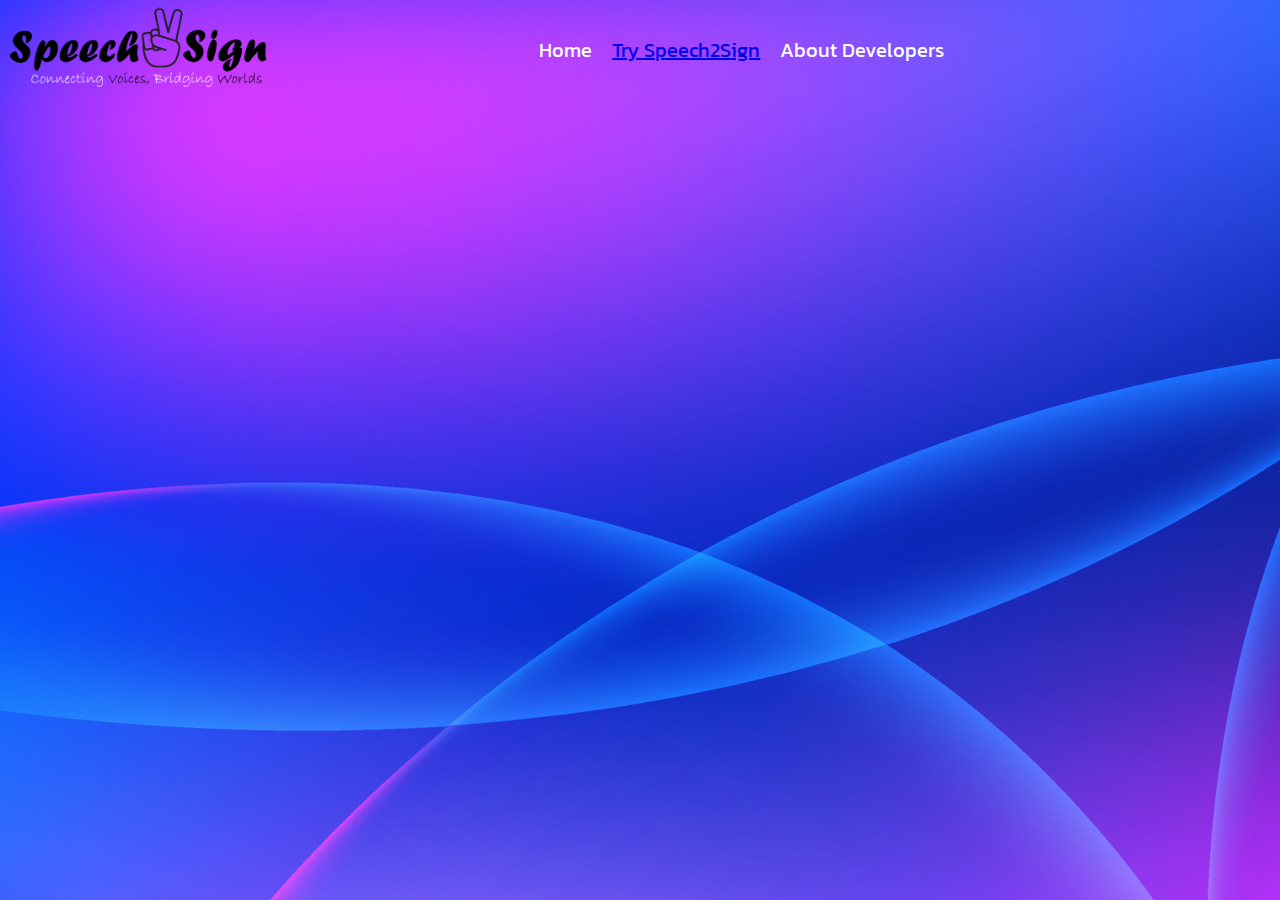
==== index.html @ 9346cf4c "Update index.html" ====
<!DOCTYPE html>
<html lang="en">

<head>
    <meta charset="UTF-8">
    <meta name="viewport" content="width=device-width, initial-scale=1.0">
    <link rel="stylesheet" href="./style.css">
    <title>Speech2Sign | Home</title>
</head>

<body>
    <header>
        <div class="branding">
            <img src="./Resources/Speech2Sign_logo2.png" height="100">
        </div>
        
        <ul>
            <li>Home</li>
            <a href="./Converter/index.html"><li>Try Speech2Sign</li></a>
            <li>About Developers</li>
        </ul>
    </header>
</body>
<script src="./script.js"></script>

</html>
---- style.css ----
/* Importing Kanit */
@import url('https://fonts.googleapis.com/css2?family=Kanit&display=swap');

* {
    margin: 0;
}

body {
    background-image: url('./Resources/bg2.jpg');
    color: white;
}

header {
    display: flex;
}

.branding {
    display: flex;
}


ul {
    font-family: 'Kanit', sans-serif;
    display: flex;
    position: relative;
    left: 200px;
    top: 35px;
    list-style: none;
    font-size: 20px;
}

li {
    padding-left: 20px;
}
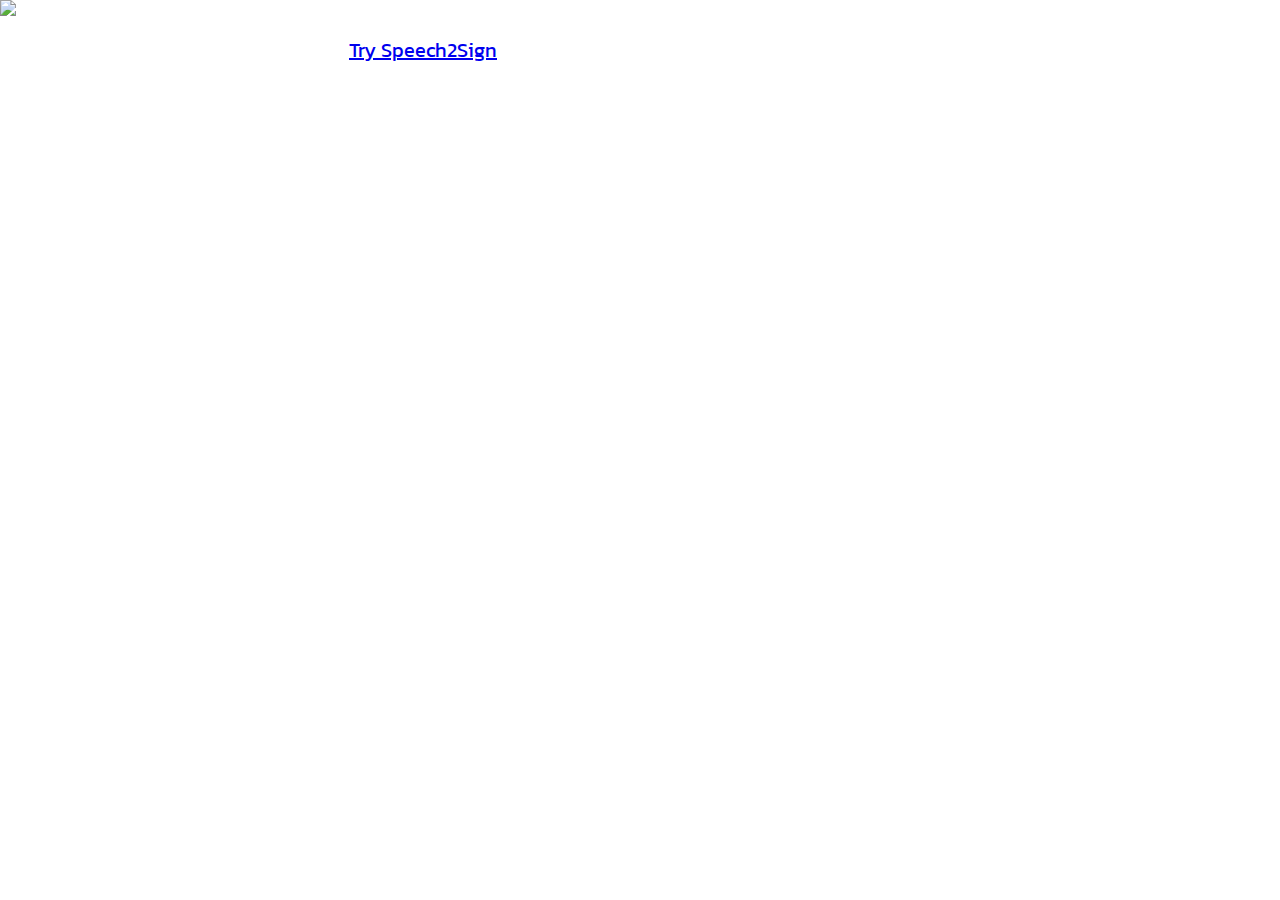
==== commit 90398af2: "Update index.html" ====
--- a/index.html
+++ b/index.html
@@ -11,7 +11,7 @@
 <body>
     <header>
         <div class="branding">
-            <img src="./Resources/Speech2Sign_logo2.png" height="100">
+            <img src="./Resources/Speech2Sign_logo2.png" height="100" draggable="false">
         </div>
         
         <ul>
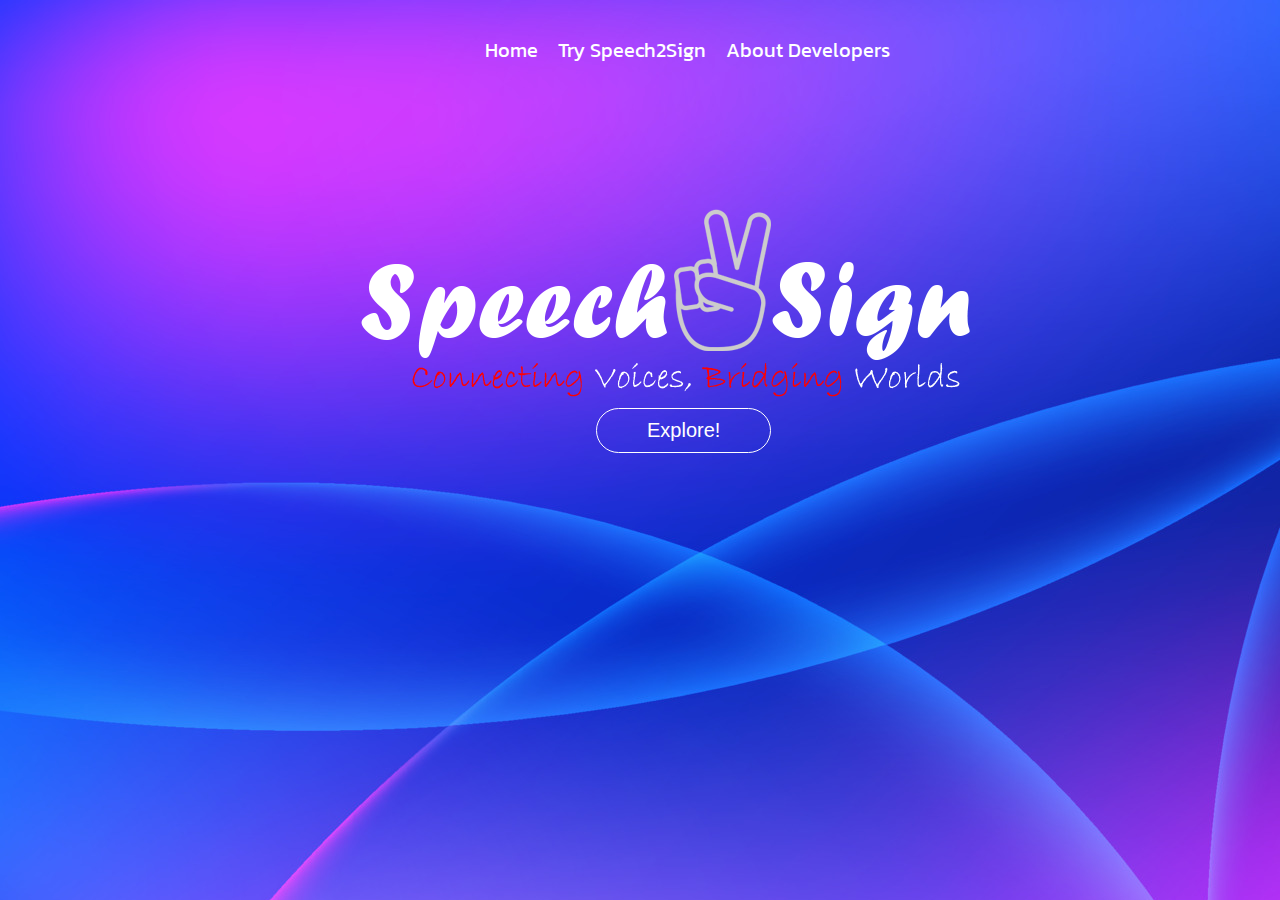
==== commit dec8c9b9: "Updated main website" ====
--- a/index.html
+++ b/index.html
@@ -9,18 +9,24 @@
 </head>
 
 <body>
-    <header>
-        <div class="branding">
-            <img src="./Resources/Speech2Sign_logo2.png" height="100" draggable="false">
-        </div>
-        
-        <ul>
-            <li>Home</li>
-            <a href="./Converter/index.html"><li>Try Speech2Sign</li></a>
-            <li>About Developers</li>
-        </ul>
-    </header>
+    <div id="main_div-1">
+        <video autoplay loop muted>
+            <source src="./Resources/bg1_vid.mp4" type="video/mp4">
+        </video>
+
+        <header>
+            <ul>
+                <li>Home</li>
+                <a href="./Converter/index.html">
+                    <li>Try Speech2Sign</li>
+                </a>
+                <li>About Developers</li>
+            </ul>
+        </header>
+        <img src="./Resources/Speech2Sign_logo3.png" class="branding" draggable="false">
+        <a href="#main_div-2"><button class="discover_btn">Explore!</button></a>
+    </div>
 </body>
 <script src="./script.js"></script>
 
-</html>
+</html>--- a/style.css
+++ b/style.css
@@ -1,29 +1,40 @@
 /* Importing Kanit */
 @import url('https://fonts.googleapis.com/css2?family=Kanit&display=swap');
+/* Importing roboto */
+@import url('https://fonts.googleapis.com/css2?family=Roboto&display=swap');
+
 
 * {
     margin: 0;
+    scroll-behavior: smooth;
+}
+
+html::-webkit-scrollbar {
+    background-color: rgb(54, 12, 137);
+    width: 5px;
+    border-radius: 10px;
+}
+
+html::-webkit-scrollbar-thumb {
+    background-color: #A94EFF;
+    border-radius: 10px;
 }
 
 body {
+    color: white;
+    overflow-x: hidden;
     background-image: url('./Resources/bg2.jpg');
-    color: white;
 }
 
 header {
     display: flex;
 }
 
-.branding {
-    display: flex;
-}
-
-
 ul {
     font-family: 'Kanit', sans-serif;
     display: flex;
     position: relative;
-    left: 200px;
+    left: 425px;
     top: 35px;
     list-style: none;
     font-size: 20px;
@@ -32,3 +43,52 @@
 li {
     padding-left: 20px;
 }
+
+li:hover {
+    cursor: pointer;
+}
+
+a {
+    text-decoration: none;
+    color: white;
+}
+
+video {
+    position: absolute;
+    height: auto;
+    width: 100%;
+    z-index: -1;
+}
+
+.branding {
+    position: relative;
+    top: 155px;
+    /* left: 325px; */
+    left: 335px;
+    align-content: center;
+}
+
+.discover_btn {
+    position: relative;
+    top: 170px;
+    right: 70px;
+    padding: 10px;
+    padding-left: 50px;
+    padding-right: 50px;
+    font-size: 20px;
+    border-radius: 40px;
+    background: transparent;
+    color: white;
+    border: 1px solid white;
+}
+
+.discover_btn:hover {
+    background-color: white;
+    color: black;
+    border: 1px solid black;
+    cursor: pointer;
+}
+
+#main_div-1 {
+    height: 100vh;
+}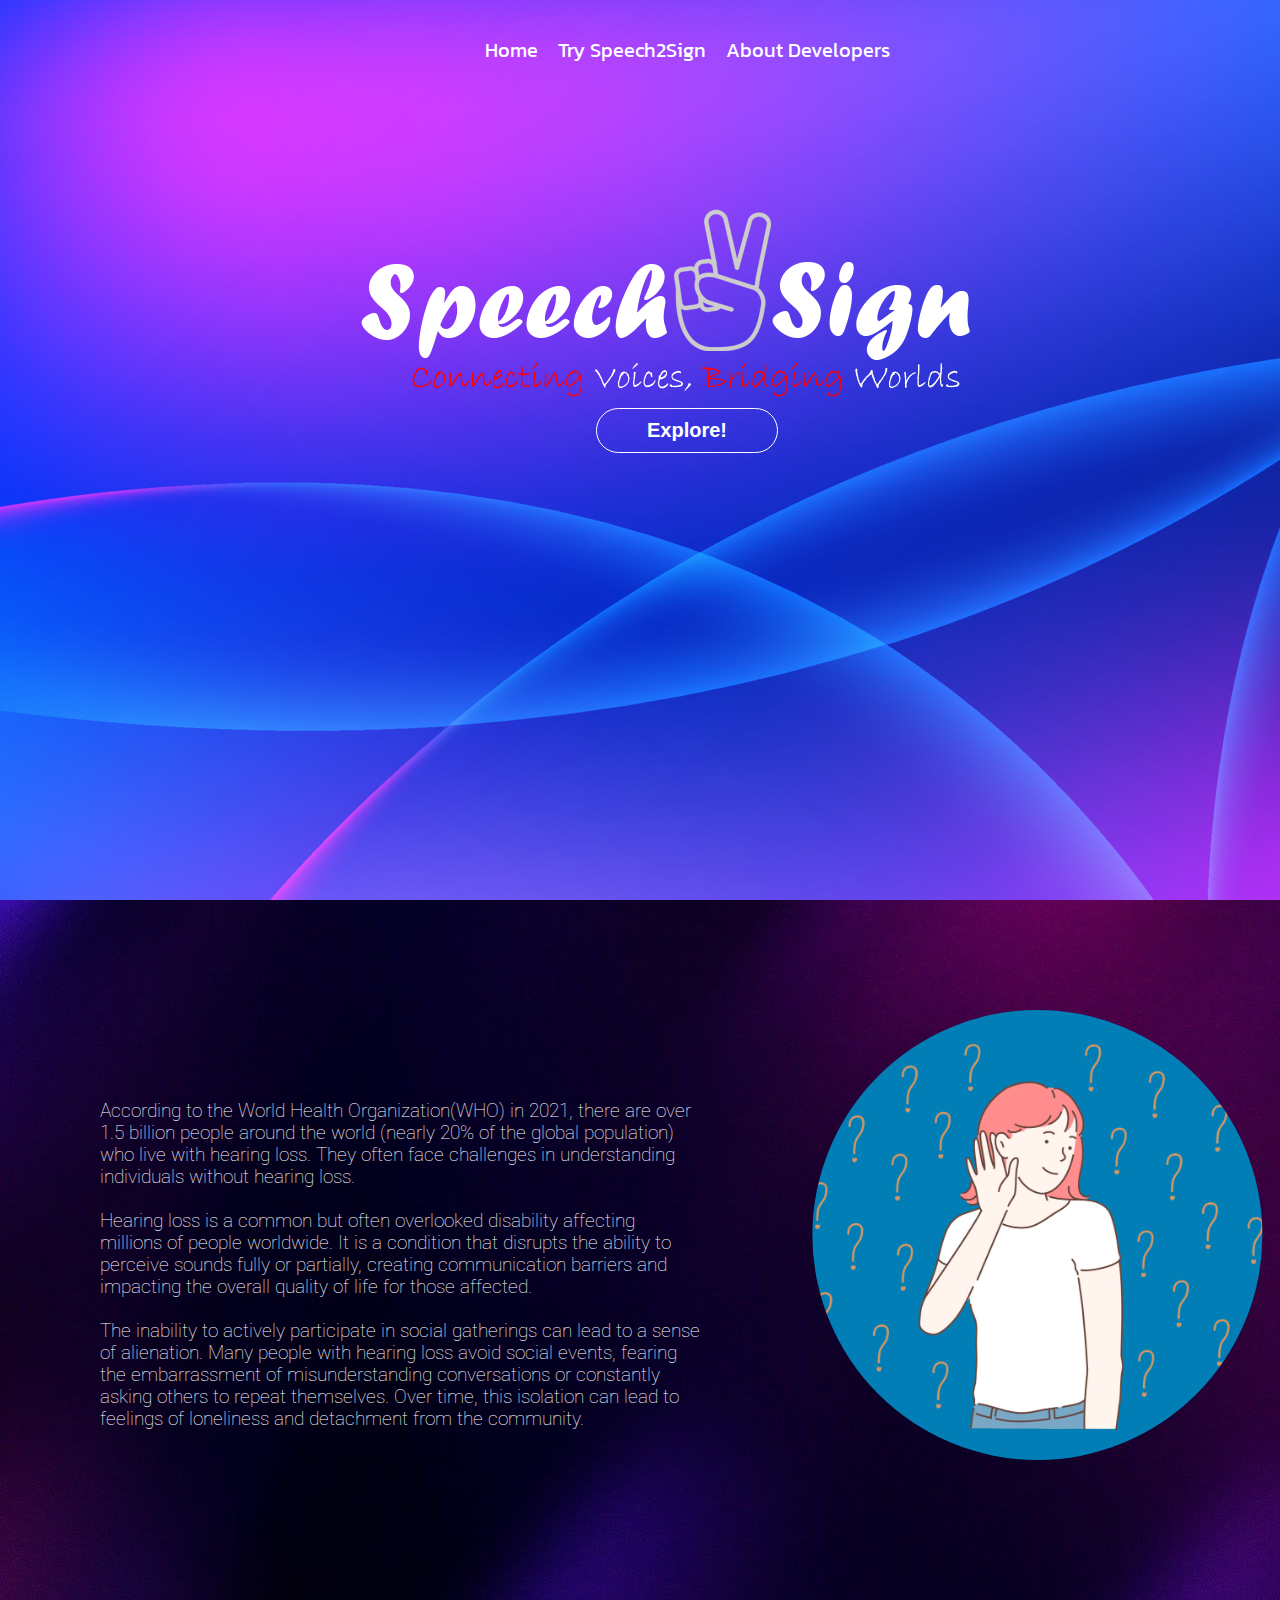
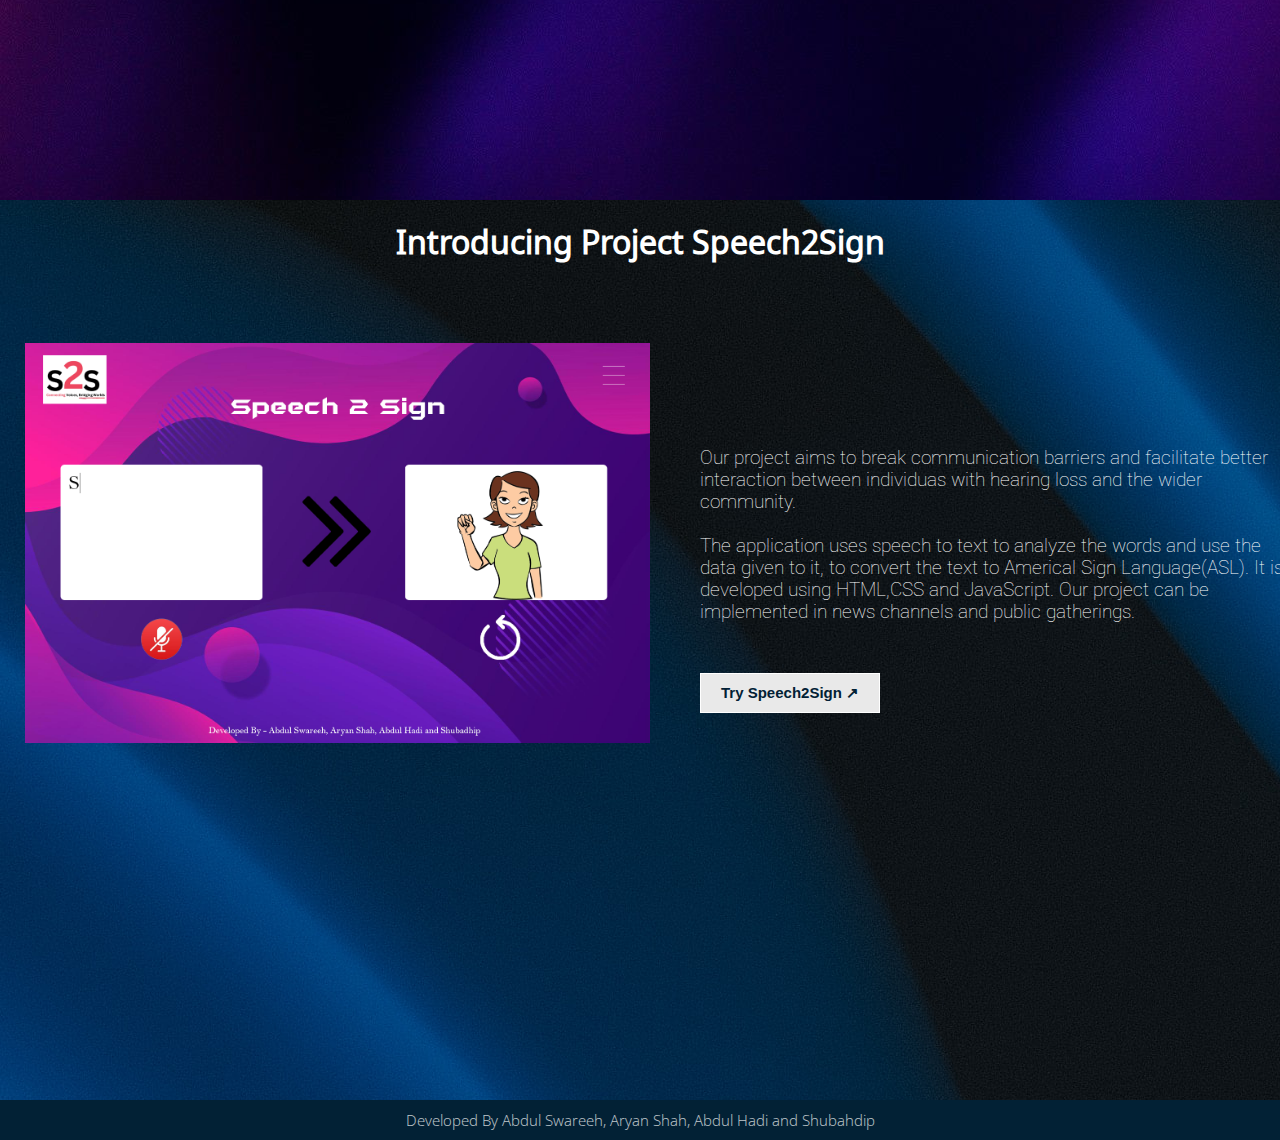
==== commit 51dd7b90: "Major Main Website Update" ====
--- a/index.html
+++ b/index.html
@@ -23,8 +23,38 @@
                 <li>About Developers</li>
             </ul>
         </header>
-        <img src="./Resources/Speech2Sign_logo3.png" class="branding" draggable="false">
+        <img src="./Resources/Speech2Sign_logo3.png" alt="" class="branding" draggable="false">
         <a href="#main_div-2"><button class="discover_btn">Explore!</button></a>
+    </div>
+    <div id="main_div-2">
+        <h3 class="main_div-text">According to
+            the
+            World Health Organization(WHO) in 2021, there are over 1.5 billion
+            people around the world (nearly 20% of the global population) who live with hearing loss. They often face
+            challenges in understanding individuals without hearing loss.<br><br>Hearing loss is a common but often
+            overlooked disability affecting millions of people
+            worldwide. It is a condition that disrupts the ability to perceive sounds fully or partially, creating
+            communication barriers and impacting the overall quality of life for those affected.<br><br>The inability to
+            actively participate
+            in social gatherings can lead to a sense of alienation. Many people with hearing loss avoid social events,
+            fearing the embarrassment of misunderstanding conversations or constantly asking others to repeat
+            themselves. Over time, this isolation can lead to feelings of loneliness and detachment from the community.
+        </h3>
+        <img class="img_deaf" src="./Resources/deaf.jpg">
+    </div>
+    <div id="main_div-3">
+        <h1>Introducing Project Speech2Sign</h1>
+        <img class="img_UI" src="./Resources/S2S_GUI.png">
+        <h3>Our project aims to break
+            communication
+            barriers and facilitate better interaction between individuas with hearing loss and the wider
+            community.<br><br>The application uses speech to text to analyze the words and use the data given to it, to
+            convert the text to Americal Sign Language(ASL). It is developed using HTML,CSS and JavaScript. Our project
+            can be implemented in news channels and public gatherings.</h3>
+        <a href="./Converter/index.html"><button>Try Speech2Sign ↗</button></a>
+    </div>
+    <div id="credits">
+        <h5>Developed By Abdul Swareeh, Aryan Shah, Abdul Hadi and Shubahdip</h5>
     </div>
 </body>
 <script src="./script.js"></script>
--- a/style.css
+++ b/style.css
@@ -1,8 +1,11 @@
 /* Importing Kanit */
 @import url('https://fonts.googleapis.com/css2?family=Kanit&display=swap');
-/* Importing roboto */
+/* Importing Roboto */
 @import url('https://fonts.googleapis.com/css2?family=Roboto&display=swap');
-
+/* Importing Noto Sans Cypro Minoan */
+@import url('https://fonts.googleapis.com/css2?family=Noto+Sans+Cypro+Minoan&display=swap');
+/* Importing Open Sans */
+@import url('https://fonts.googleapis.com/css2?family=Open+Sans&display=swap');
 
 * {
     margin: 0;
@@ -24,6 +27,7 @@
     color: white;
     overflow-x: hidden;
     background-image: url('./Resources/bg2.jpg');
+    scroll-behavior: smooth;
 }
 
 header {
@@ -45,6 +49,7 @@
 }
 
 li:hover {
+    color: #A94EFF;
     cursor: pointer;
 }
 
@@ -72,23 +77,114 @@
     position: relative;
     top: 170px;
     right: 70px;
-    padding: 10px;
-    padding-left: 50px;
-    padding-right: 50px;
+    padding: 10px 50px 10px 50px;
     font-size: 20px;
     border-radius: 40px;
     background: transparent;
     color: white;
     border: 1px solid white;
+    transition: 0.5s;
+    font-weight: bold;
 }
 
 .discover_btn:hover {
+    transition: 0.5s;
     background-color: white;
     color: black;
-    border: 1px solid black;
+    border: 1px solid #1A0848;
     cursor: pointer;
 }
 
 #main_div-1 {
     height: 100vh;
+}
+
+#main_div-2 {
+    height: 100vh;
+    background-image: url('./Resources/bg6.jpg');
+    clear: both;
+}
+
+.main_div-text {
+    position: relative;
+    top: 200px;
+    left: 100px;
+    width: 600px;
+    height: auto;
+    font-family: 'Roboto', sans-serif;
+    font-weight: lighter;
+}
+
+.img_deaf {
+    position: relative;
+    bottom: 220px;
+    left: 700px;
+    border-radius: 5px;
+    clip-path: circle();
+    height: 450px;
+}
+
+#main_div-3 {
+    background-image: url('./Resources/bg8.jpg');
+    height: 100vh;
+}
+
+#main_div-3 h1 {
+    font-family: 'Noto Sans Cypro Minoan', sans-serif;
+    display: flex;
+    position: relative;
+    top: 20px;
+    justify-content: center;
+}
+
+.img_UI {
+    height: 400px;
+    position: relative;
+    top: 100px;
+    left: 25px;
+}
+
+#main_div-3 h3 {
+    position: relative;
+    bottom: 200px;
+    left: 700px;
+    width: 600px;
+    height: auto;
+    font-family: 'Roboto', sans-serif;
+    font-weight: lighter;
+}
+
+#main_div-3 button {
+    position: relative;
+    bottom: 150px;
+    left: 700px;
+    padding: 10px 20px 10px 20px;
+    background: rgb(233, 233, 233);
+    font-weight: bold;
+    color: #022135;
+    font-size: 15px;
+    border: 1px solid white;
+    transition: 0.5s;
+}
+
+#main_div-3 button:hover {
+    transition: 0.5s;
+    cursor: pointer;
+    background-color: #022135;
+    color: white;
+}
+
+#credits {
+    display: flex;
+    justify-content: center;
+    background-color: #022135;
+    padding: 10px;
+}
+
+#credits h5 {
+    font-family: 'Open Sans', sans-serif;
+    font-weight: lighter;
+    font-size: 15px;
+    opacity: 75%;
+
 }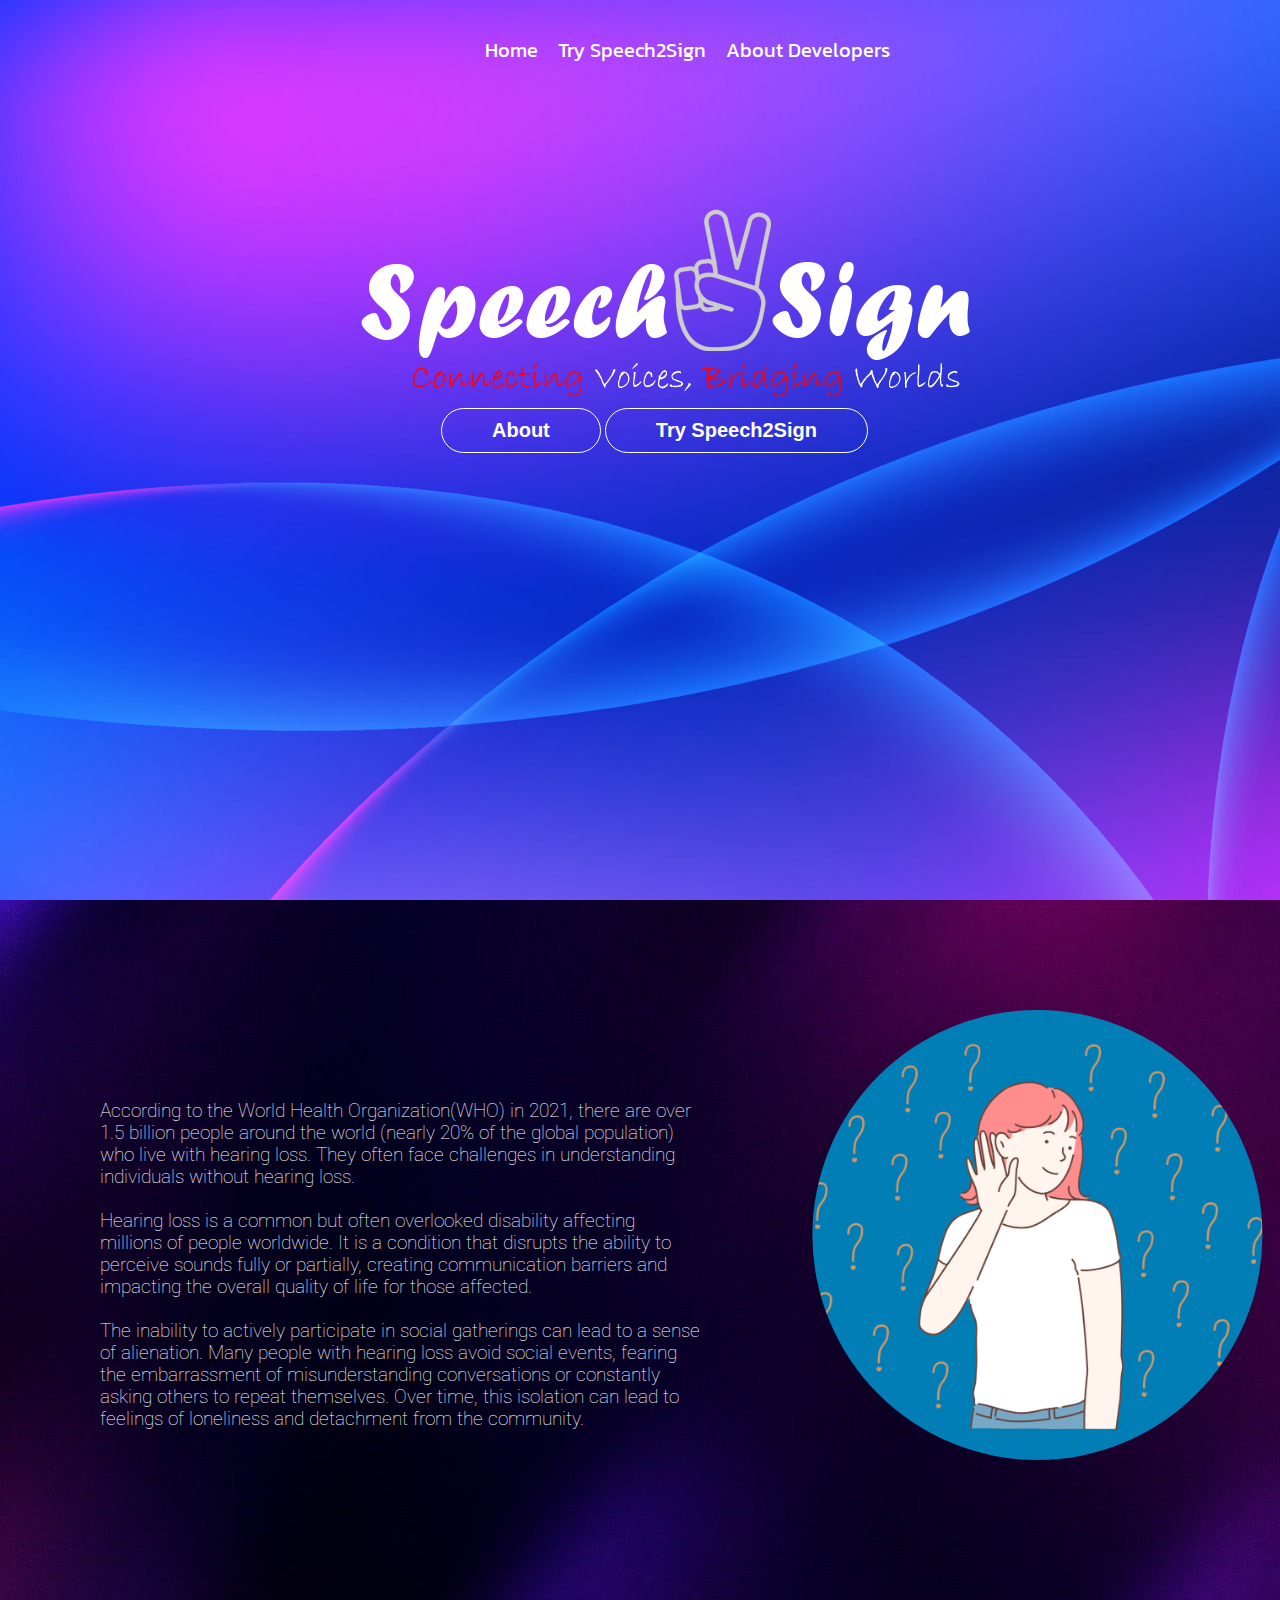
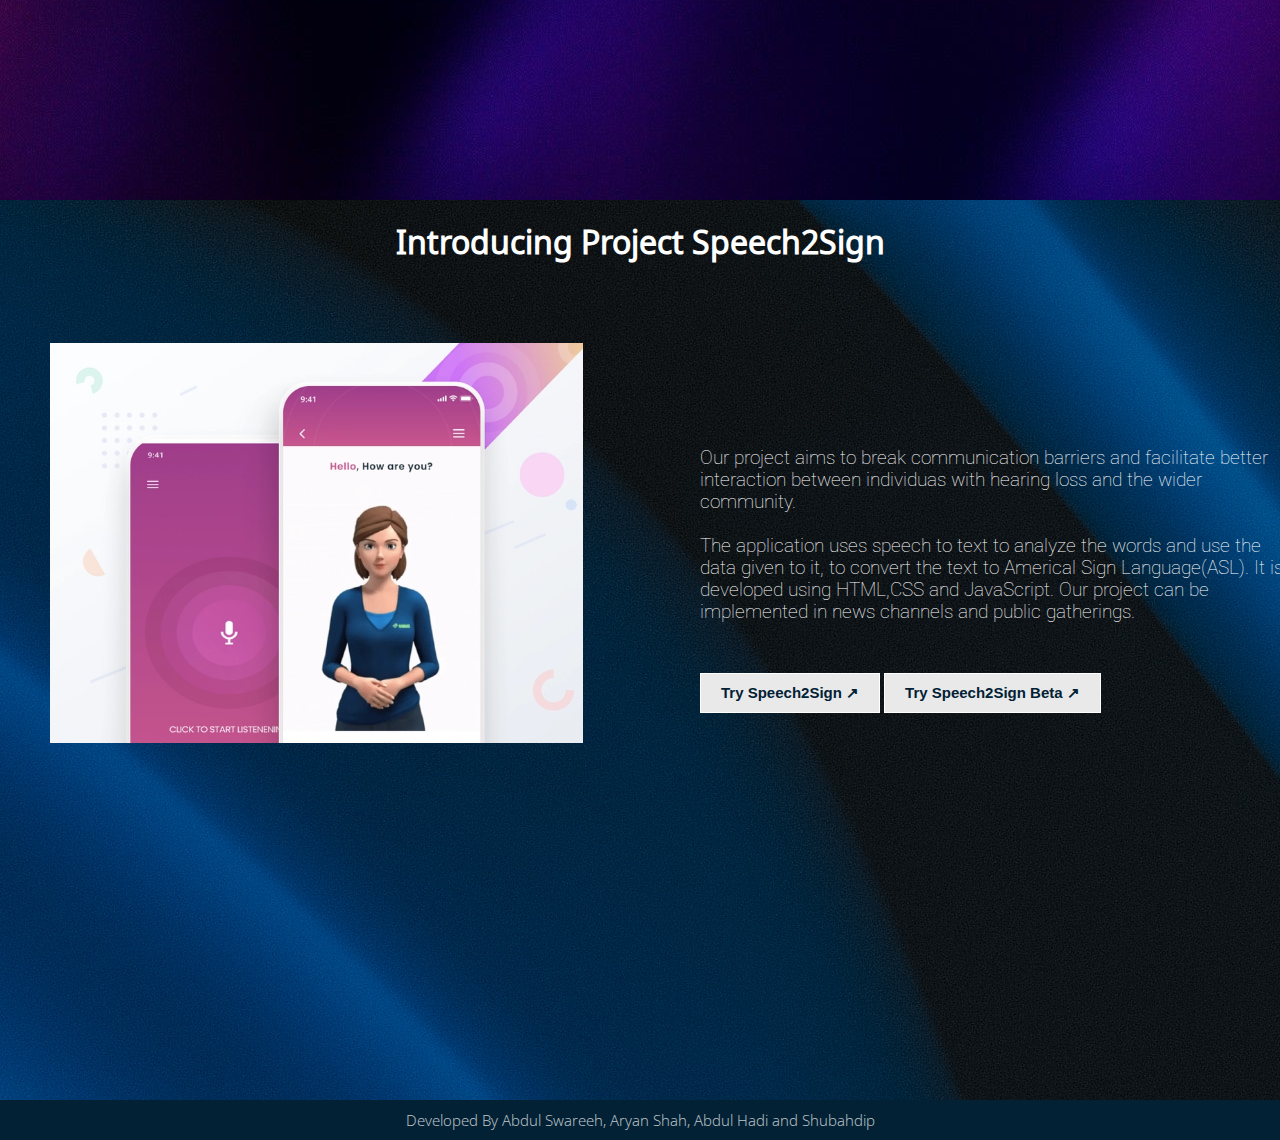
==== commit be7643cd: "Speech2Sign SparkX final upload" ====
--- a/index.html
+++ b/index.html
@@ -1,62 +1,80 @@
-<!DOCTYPE html>
-<html lang="en">
-
-<head>
-    <meta charset="UTF-8">
-    <meta name="viewport" content="width=device-width, initial-scale=1.0">
-    <link rel="stylesheet" href="./style.css">
-    <title>Speech2Sign | Home</title>
-</head>
-
-<body>
-    <div id="main_div-1">
-        <video autoplay loop muted>
-            <source src="./Resources/bg1_vid.mp4" type="video/mp4">
-        </video>
-
-        <header>
-            <ul>
-                <li>Home</li>
-                <a href="./Converter/index.html">
-                    <li>Try Speech2Sign</li>
-                </a>
-                <li>About Developers</li>
-            </ul>
-        </header>
-        <img src="./Resources/Speech2Sign_logo3.png" alt="" class="branding" draggable="false">
-        <a href="#main_div-2"><button class="discover_btn">Explore!</button></a>
-    </div>
-    <div id="main_div-2">
-        <h3 class="main_div-text">According to
-            the
-            World Health Organization(WHO) in 2021, there are over 1.5 billion
-            people around the world (nearly 20% of the global population) who live with hearing loss. They often face
-            challenges in understanding individuals without hearing loss.<br><br>Hearing loss is a common but often
-            overlooked disability affecting millions of people
-            worldwide. It is a condition that disrupts the ability to perceive sounds fully or partially, creating
-            communication barriers and impacting the overall quality of life for those affected.<br><br>The inability to
-            actively participate
-            in social gatherings can lead to a sense of alienation. Many people with hearing loss avoid social events,
-            fearing the embarrassment of misunderstanding conversations or constantly asking others to repeat
-            themselves. Over time, this isolation can lead to feelings of loneliness and detachment from the community.
-        </h3>
-        <img class="img_deaf" src="./Resources/deaf.jpg">
-    </div>
-    <div id="main_div-3">
-        <h1>Introducing Project Speech2Sign</h1>
-        <img class="img_UI" src="./Resources/S2S_GUI.png">
-        <h3>Our project aims to break
-            communication
-            barriers and facilitate better interaction between individuas with hearing loss and the wider
-            community.<br><br>The application uses speech to text to analyze the words and use the data given to it, to
-            convert the text to Americal Sign Language(ASL). It is developed using HTML,CSS and JavaScript. Our project
-            can be implemented in news channels and public gatherings.</h3>
-        <a href="./Converter/index.html"><button>Try Speech2Sign ↗</button></a>
-    </div>
-    <div id="credits">
-        <h5>Developed By Abdul Swareeh, Aryan Shah, Abdul Hadi and Shubahdip</h5>
-    </div>
-</body>
-<script src="./script.js"></script>
-
+<!DOCTYPE html>
+<html lang="en">
+
+<head>
+    <meta charset="UTF-8">
+    <meta name="viewport" content="width=device-width, initial-scale=1.0">
+    <link rel="stylesheet" href="./style.css">
+    <title>Speech2Sign | Home</title>
+</head>
+
+<body id="web_body">
+
+    <div id="main_div-1">
+        <video autoplay loop muted>
+            <source src="./Resources/bg1_vid.webm" type="video/webm">
+        </video>
+
+        <div class="nav_bar">
+            <div id="menu_brgr">
+                <span class="bar"></span>
+                <span class="bar"></span>
+                <span class="bar"></span>
+            </div>
+            <div id="nav_connections">
+                <div class="nav_links">
+                    <ul>
+                        <a href="./index.html">
+                            <li>Home</li>
+                        </a>
+                        <a href="./Converter/index.html">
+                            <li>Try Speech2Sign</li>
+                        </a>
+                        <a href="./Pages/about-dev.html">
+                            <li>About Developers</li>
+                        </a>
+                    </ul>
+                </div>
+            </div>
+        </div>
+        <div class="main_div-discover">
+            <img src="./Resources/Speech2Sign_logo3.png" alt="" class="branding" draggable="false">
+            <a href="#main_div-2"><button class="discover_btn">About</button></a>
+            <a href="./Converter/index.html"><button class="discover_btn">Try Speech2Sign</button></a>
+        </div>
+    </div>
+    <div id="main_div-2">
+        <h3 class="main_div-text">According to
+            the
+            World Health Organization(WHO) in 2021, there are over 1.5 billion
+            people around the world (nearly 20% of the global population) who live with hearing loss. They often face
+            challenges in understanding individuals without hearing loss.<br><br>Hearing loss is a common but often
+            overlooked disability affecting millions of people
+            worldwide. It is a condition that disrupts the ability to perceive sounds fully or partially, creating
+            communication barriers and impacting the overall quality of life for those affected.<br><br>The inability to
+            actively participate
+            in social gatherings can lead to a sense of alienation. Many people with hearing loss avoid social events,
+            fearing the embarrassment of misunderstanding conversations or constantly asking others to repeat
+            themselves. Over time, this isolation can lead to feelings of loneliness and detachment from the community.
+        </h3>
+        <img class="img_deaf" src="./Resources/deaf.jpg" draggable="false">
+    </div>
+    <div id="main_div-3">
+        <h1>Introducing Project Speech2Sign</h1>
+        <img class="img_UI" src="./Resources/S2S_GUI1.png" draggable="false">
+        <h3>Our project aims to break
+            communication
+            barriers and facilitate better interaction between individuas with hearing loss and the wider
+            community.<br><br>The application uses speech to text to analyze the words and use the data given to it, to
+            convert the text to Americal Sign Language(ASL). It is developed using HTML,CSS and JavaScript. Our project
+            can be implemented in news channels and public gatherings.</h3>
+        <a href="./Converter/index.html"><button>Try Speech2Sign ↗</button></a>
+        <a href="./Converter-beta/index.html"><button>Try Speech2Sign Beta ↗</button></a>
+    </div>
+    <div id="credits">
+        <h5>Developed By Abdul Swareeh, Aryan Shah, Abdul Hadi and Shubahdip</h5>
+    </div>
+</body>
+<script src="./script.js"></script>
+
 </html>--- a/style.css
+++ b/style.css
@@ -1,190 +1,363 @@
-/* Importing Kanit */
-@import url('https://fonts.googleapis.com/css2?family=Kanit&display=swap');
-/* Importing Roboto */
-@import url('https://fonts.googleapis.com/css2?family=Roboto&display=swap');
-/* Importing Noto Sans Cypro Minoan */
-@import url('https://fonts.googleapis.com/css2?family=Noto+Sans+Cypro+Minoan&display=swap');
-/* Importing Open Sans */
-@import url('https://fonts.googleapis.com/css2?family=Open+Sans&display=swap');
-
-* {
-    margin: 0;
-    scroll-behavior: smooth;
-}
-
-html::-webkit-scrollbar {
-    background-color: rgb(54, 12, 137);
-    width: 5px;
-    border-radius: 10px;
-}
-
-html::-webkit-scrollbar-thumb {
-    background-color: #A94EFF;
-    border-radius: 10px;
-}
-
-body {
-    color: white;
-    overflow-x: hidden;
-    background-image: url('./Resources/bg2.jpg');
-    scroll-behavior: smooth;
-}
-
-header {
-    display: flex;
-}
-
-ul {
-    font-family: 'Kanit', sans-serif;
-    display: flex;
-    position: relative;
-    left: 425px;
-    top: 35px;
-    list-style: none;
-    font-size: 20px;
-}
-
-li {
-    padding-left: 20px;
-}
-
-li:hover {
-    color: #A94EFF;
-    cursor: pointer;
-}
-
-a {
-    text-decoration: none;
-    color: white;
-}
-
-video {
-    position: absolute;
-    height: auto;
-    width: 100%;
-    z-index: -1;
-}
-
-.branding {
-    position: relative;
-    top: 155px;
-    /* left: 325px; */
-    left: 335px;
-    align-content: center;
-}
-
-.discover_btn {
-    position: relative;
-    top: 170px;
-    right: 70px;
-    padding: 10px 50px 10px 50px;
-    font-size: 20px;
-    border-radius: 40px;
-    background: transparent;
-    color: white;
-    border: 1px solid white;
-    transition: 0.5s;
-    font-weight: bold;
-}
-
-.discover_btn:hover {
-    transition: 0.5s;
-    background-color: white;
-    color: black;
-    border: 1px solid #1A0848;
-    cursor: pointer;
-}
-
-#main_div-1 {
-    height: 100vh;
-}
-
-#main_div-2 {
-    height: 100vh;
-    background-image: url('./Resources/bg6.jpg');
-    clear: both;
-}
-
-.main_div-text {
-    position: relative;
-    top: 200px;
-    left: 100px;
-    width: 600px;
-    height: auto;
-    font-family: 'Roboto', sans-serif;
-    font-weight: lighter;
-}
-
-.img_deaf {
-    position: relative;
-    bottom: 220px;
-    left: 700px;
-    border-radius: 5px;
-    clip-path: circle();
-    height: 450px;
-}
-
-#main_div-3 {
-    background-image: url('./Resources/bg8.jpg');
-    height: 100vh;
-}
-
-#main_div-3 h1 {
-    font-family: 'Noto Sans Cypro Minoan', sans-serif;
-    display: flex;
-    position: relative;
-    top: 20px;
-    justify-content: center;
-}
-
-.img_UI {
-    height: 400px;
-    position: relative;
-    top: 100px;
-    left: 25px;
-}
-
-#main_div-3 h3 {
-    position: relative;
-    bottom: 200px;
-    left: 700px;
-    width: 600px;
-    height: auto;
-    font-family: 'Roboto', sans-serif;
-    font-weight: lighter;
-}
-
-#main_div-3 button {
-    position: relative;
-    bottom: 150px;
-    left: 700px;
-    padding: 10px 20px 10px 20px;
-    background: rgb(233, 233, 233);
-    font-weight: bold;
-    color: #022135;
-    font-size: 15px;
-    border: 1px solid white;
-    transition: 0.5s;
-}
-
-#main_div-3 button:hover {
-    transition: 0.5s;
-    cursor: pointer;
-    background-color: #022135;
-    color: white;
-}
-
-#credits {
-    display: flex;
-    justify-content: center;
-    background-color: #022135;
-    padding: 10px;
-}
-
-#credits h5 {
-    font-family: 'Open Sans', sans-serif;
-    font-weight: lighter;
-    font-size: 15px;
-    opacity: 75%;
-
+/* Importing Kanit */
+@import url('https://fonts.googleapis.com/css2?family=Kanit&display=swap');
+/* Importing Roboto */
+@import url('https://fonts.googleapis.com/css2?family=Roboto&display=swap');
+/* Importing Noto Sans Cypro Minoan */
+@import url('https://fonts.googleapis.com/css2?family=Noto+Sans+Cypro+Minoan&display=swap');
+/* Importing Open Sans */
+@import url('https://fonts.googleapis.com/css2?family=Open+Sans&display=swap');
+
+/* Desktop Responsive */
+
+* {
+    margin: 0;
+    scroll-behavior: smooth;
+}
+
+html::-webkit-scrollbar {
+    background-color: rgb(54, 12, 137);
+    width: 5px;
+    border-radius: 10px;
+    overflow-x: hidden;
+}
+
+html::-webkit-scrollbar-thumb {
+    background-color: #A94EFF;
+    border-radius: 10px;
+}
+
+body {
+    color: white;
+    overflow-x: hidden;
+    background-image: url('./Resources/bg2.jpg');
+    scroll-behavior: smooth;
+}
+
+#main_div-1 {
+    height: 100vh;
+}
+
+#menu_brgr {
+    position: absolute;
+    top: 30px;
+    right: 1rem;
+    display: none;
+    cursor: pointer;
+    flex-direction: column;
+    justify-content: space-between;
+    height: 21px;
+    width: 30px;
+}
+
+.bar {
+    height: 3px;
+    width: 100%;
+    background-color: white;
+    border-radius: 10px;
+}
+
+ul {
+    font-family: 'Kanit', sans-serif;
+    display: flex;
+    position: relative;
+    left: 425px;
+    top: 35px;
+    list-style: none;
+    font-size: 20px;
+}
+
+li {
+    padding-left: 20px;
+}
+
+li:hover {
+    color: #A94EFF;
+    cursor: pointer;
+}
+
+a {
+    text-decoration: none;
+    color: white;
+}
+
+video {
+    position: absolute;
+    height: auto;
+    width: 100%;
+    z-index: -1;
+}
+
+.branding {
+    position: relative;
+    top: 155px;
+    /* left: 325px; */
+    left: 335px;
+    align-content: center;
+}
+
+.discover_btn {
+    position: relative;
+    top: 170px;
+    right: 225px;
+    padding: 10px 50px 10px 50px;
+    font-size: 20px;
+    border-radius: 40px;
+    background: transparent;
+    color: white;
+    border: 1px solid white;
+    transition: 0.5s;
+    font-weight: bold;
+}
+
+.discover_btn:hover {
+    transition: 0.5s;
+    background-color: white;
+    color: black;
+    border: 1px solid #1A0848;
+    cursor: pointer;
+}
+
+#main_div-2 {
+    height: 100vh;
+    background-image: url('./Resources/bg6.jpg');
+    clear: both;
+}
+
+.main_div-text {
+    position: relative;
+    top: 200px;
+    left: 100px;
+    width: 600px;
+    height: auto;
+    font-family: 'Roboto', sans-serif;
+    font-weight: lighter;
+}
+
+.img_deaf {
+    position: relative;
+    bottom: 220px;
+    left: 700px;
+    border-radius: 5px;
+    clip-path: circle();
+    height: 450px;
+}
+
+#main_div-3 {
+    background-image: url('./Resources/bg8.jpg');
+    height: 100vh;
+}
+
+#main_div-3 h1 {
+    font-family: 'Noto Sans Cypro Minoan', sans-serif;
+    display: flex;
+    position: relative;
+    top: 20px;
+    justify-content: center;
+}
+
+.img_UI {
+    height: 400px;
+    position: relative;
+    top: 100px;
+    left: 50px;
+}
+
+#main_div-3 h3 {
+    position: relative;
+    bottom: 200px;
+    left: 700px;
+    width: 600px;
+    height: auto;
+    font-family: 'Roboto', sans-serif;
+    font-weight: lighter;
+}
+
+#main_div-3 button {
+    position: relative;
+    bottom: 150px;
+    left: 700px;
+    padding: 10px 20px 10px 20px;
+    background: rgb(233, 233, 233);
+    font-weight: bold;
+    color: #022135;
+    font-size: 15px;
+    border: 1px solid white;
+    transition: 0.5s;
+}
+
+#main_div-3 button:hover {
+    transition: 0.5s;
+    cursor: pointer;
+    background-color: #022135;
+    color: white;
+}
+
+#credits {
+    display: flex;
+    justify-content: center;
+    background-color: #022135;
+    padding: 10px;
+}
+
+#credits h5 {
+    font-family: 'Open Sans', sans-serif;
+    font-weight: lighter;
+    font-size: 15px;
+    opacity: 75%;
+
+}
+
+/* Tablet Responsive */
+
+/* Mobile Responsive */
+
+@media only screen and (orientation: portrait) and (min-width: 320px) and (max-width: 428px) {
+
+    body {
+        background-image: url('./Resources/bg.jpg');
+    }
+
+    #menu_brgr {
+        display: flex;
+        z-index: 2;
+    }
+
+    #nav_connections {
+        position: fixed;
+        left: 450px;
+        transition: 0.75s;
+        background-color: #022135;
+        height: 100vh;
+        width: 100%;
+        text-align: center;
+        margin: 0px;
+        z-index: 1;
+    }
+
+    ul {
+        justify-content: center;
+        flex-direction: column;
+        gap: 10px;
+        position: relative;
+        left: 0px;
+        top: 300px;
+        padding: 0px 0px 0px 0px;
+        text-align: center;
+    }
+
+    li {
+        text-align: center;
+        margin: 0px;
+        padding-left: 0;
+    }
+
+    video {
+        display: none;
+    }
+
+    .main_div-discover {
+        display: flex;
+        flex-direction: column;
+        justify-content: center;
+        align-items: center;
+        height: 85vh;
+    }
+
+
+    .branding {
+        position: static;
+        top: 0px;
+        left: 0px;
+        height: auto;
+        width: 100%;
+    }
+
+    .discover_btn {
+        position: static;
+        top: 0px;
+        right: 0px;
+    }
+
+
+    #main_div-2 {
+        height: 100vh;
+        background-image: url('./Resources/bg6.jpg');
+        clear: both;
+    }
+
+    .main_div-text {
+        /* text-align: center; */
+        position: relative;
+        top: 250px;
+        left: 0px;
+        width: 100%;
+        height: auto;
+        font-family: 'Roboto', sans-serif;
+        font-weight: lighter;
+        margin: 1px solid white;
+    }
+
+    .img_deaf {
+        position: relative;
+        bottom: 555px;
+        left: 5px;
+        right: 0;
+        border-radius: 5px;
+        clip-path: none;
+        height: 250px;
+    }
+
+    #main_div-3 {
+        background-image: url('./Resources/bg8.jpg');
+        height: 100vh;
+    }
+
+    #main_div-3 h1 {
+        font-family: 'Noto Sans Cypro Minoan', sans-serif;
+        display: flex;
+        position: relative;
+        top: 20px;
+        text-align: center;
+        justify-content: center;
+    }
+
+    .img_UI {
+        height: 200px;
+        position: relative;
+        top: 40px;
+        left: 35px;
+    }
+
+    #main_div-3 h3 {
+        position: relative;
+        bottom: 0px;
+        top: 50px;
+        left: 0px;
+        width: 100%;
+        height: auto;
+        font-family: 'Roboto', sans-serif;
+        font-weight: lighter;
+    }
+
+    #main_div-3 button {
+        position: relative;
+        bottom: 0px;
+        top: 70px;
+        left: 13vh;
+        padding: 10px 20px 10px 20px;
+        background: rgb(233, 233, 233);
+        font-weight: bold;
+        color: #022135;
+        font-size: 15px;
+        border: 1px solid white;
+        transition: 0.5s;
+    }
+
+    #main_div-3 button:hover {
+        transition: 0.5s;
+        cursor: pointer;
+        background-color: #022135;
+        color: white;
+    }   
+
 }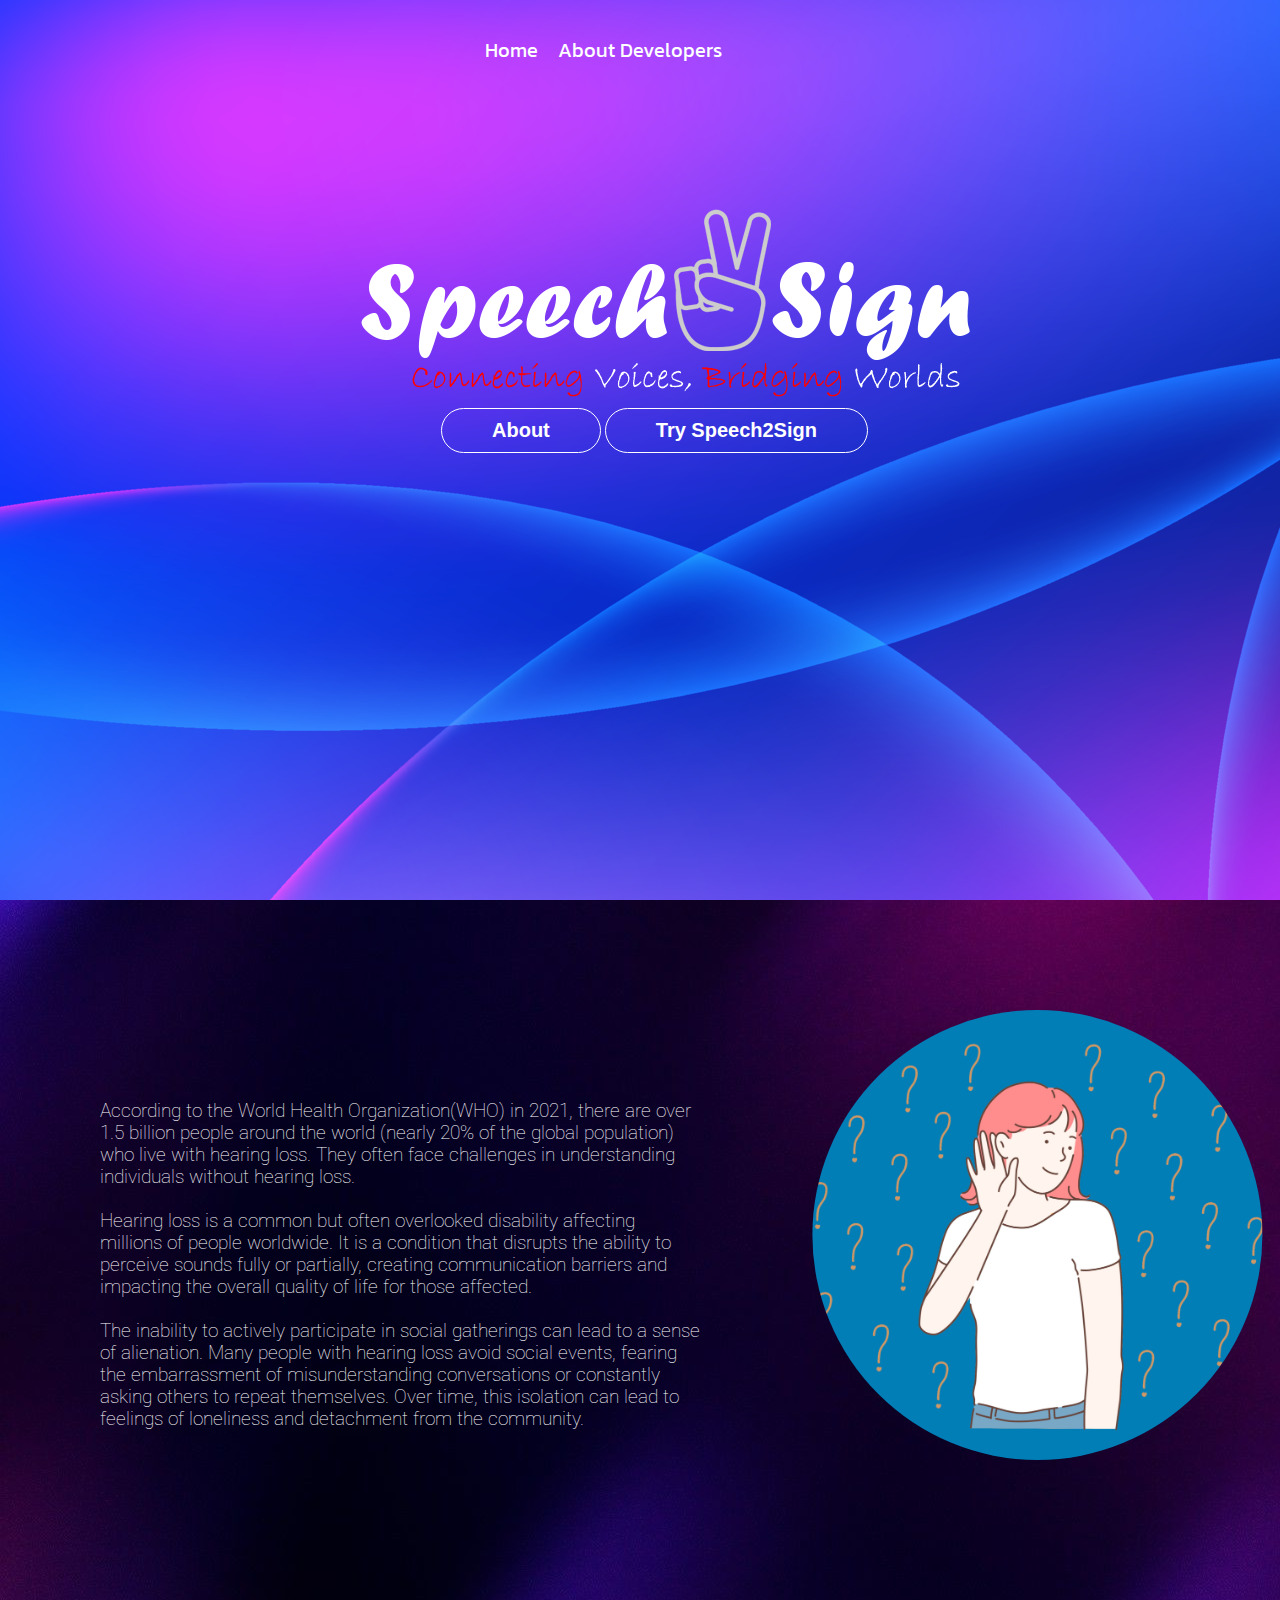
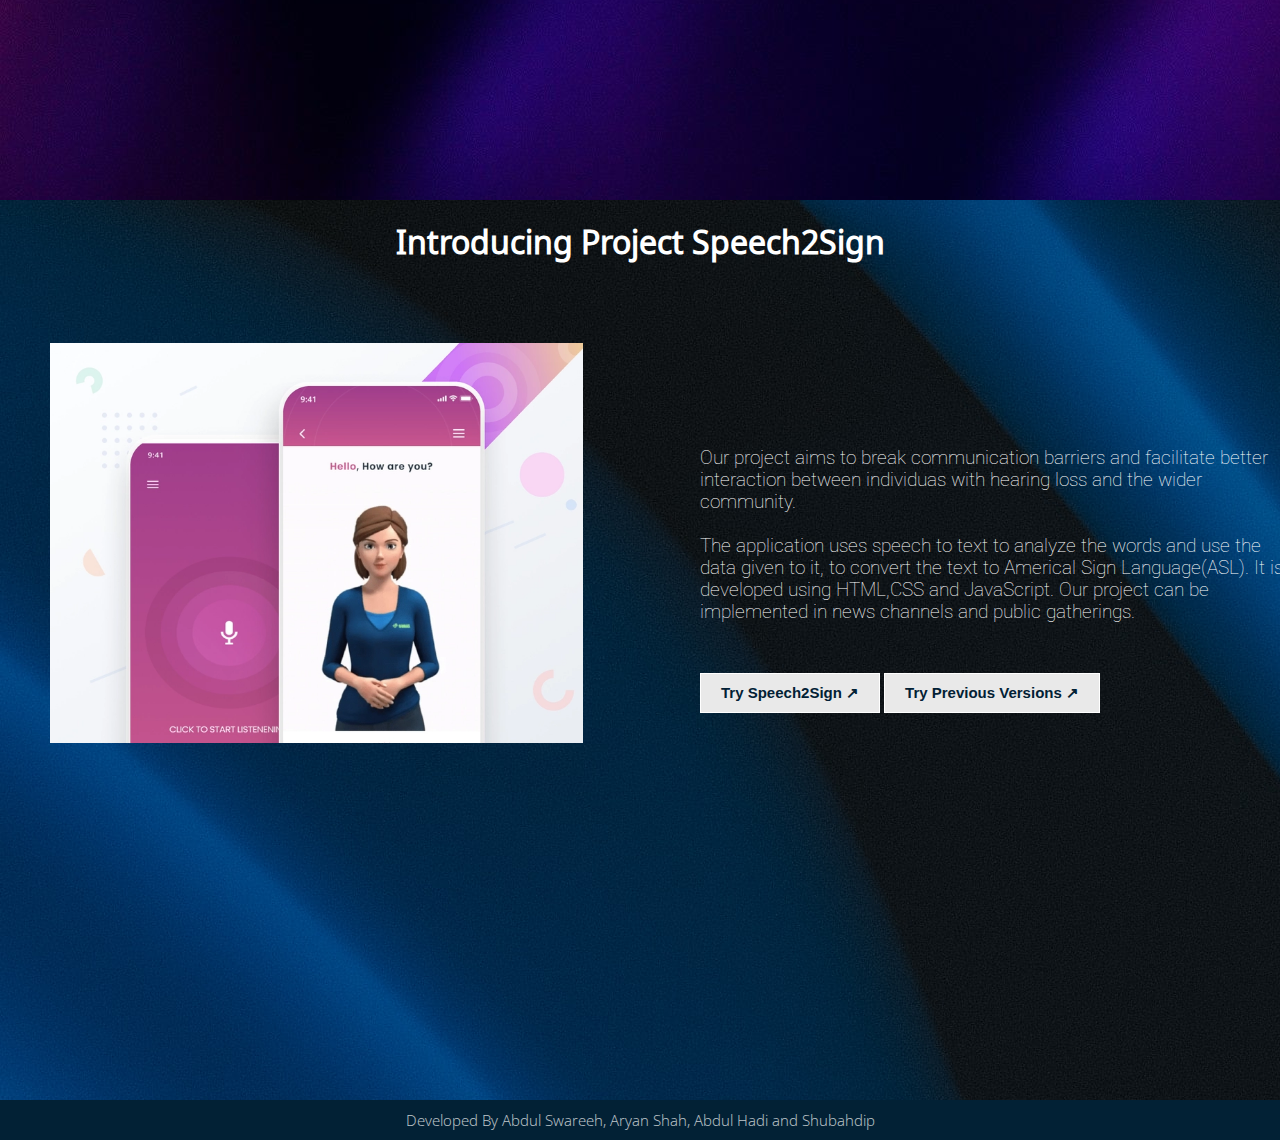
==== commit 9e253573: "Final Update" ====
--- a/index.html
+++ b/index.html
@@ -27,9 +27,9 @@
                         <a href="./index.html">
                             <li>Home</li>
                         </a>
-                        <a href="./Converter/index.html">
-                            <li>Try Speech2Sign</li>
-                        </a>
+                        <!-- <a href="./Converter/index.html"> -->
+                            <!-- <li>Try Speech2Sign</li> -->
+                        <!-- </a> -->
                         <a href="./Pages/about-dev.html">
                             <li>About Developers</li>
                         </a>
@@ -40,7 +40,7 @@
         <div class="main_div-discover">
             <img src="./Resources/Speech2Sign_logo3.png" alt="" class="branding" draggable="false">
             <a href="#main_div-2"><button class="discover_btn">About</button></a>
-            <a href="./Converter/index.html"><button class="discover_btn">Try Speech2Sign</button></a>
+            <a href="#main_div-3"><button class="discover_btn">Try Speech2Sign</button></a>
         </div>
     </div>
     <div id="main_div-2">
@@ -69,7 +69,7 @@
             convert the text to Americal Sign Language(ASL). It is developed using HTML,CSS and JavaScript. Our project
             can be implemented in news channels and public gatherings.</h3>
         <a href="./Converter/index.html"><button>Try Speech2Sign ↗</button></a>
-        <a href="./Converter-beta/index.html"><button>Try Speech2Sign Beta ↗</button></a>
+        <a href="https://swareeh.github.io/speech2sign-beta"><button>Try Previous Versions ↗</button></a>
     </div>
     <div id="credits">
         <h5>Developed By Abdul Swareeh, Aryan Shah, Abdul Hadi and Shubahdip</h5>
--- a/style.css
+++ b/style.css
@@ -273,6 +273,7 @@
     }
 
     .discover_btn {
+        margin-top: 5px;
         position: static;
         top: 0px;
         right: 0px;
@@ -288,19 +289,21 @@
     .main_div-text {
         /* text-align: center; */
         position: relative;
-        top: 250px;
+        top: 300px;
         left: 0px;
-        width: 100%;
+        width: 95%;
         height: auto;
         font-family: 'Roboto', sans-serif;
         font-weight: lighter;
-        margin: 1px solid white;
+        margin-top: 100px;
+        margin-left: 1rem;
+        /* margin: 10rem solid white;/ */
     }
 
     .img_deaf {
         position: relative;
-        bottom: 555px;
-        left: 5px;
+        bottom: 500px;
+        left: 20px;
         right: 0;
         border-radius: 5px;
         clip-path: none;
@@ -325,7 +328,7 @@
         height: 200px;
         position: relative;
         top: 40px;
-        left: 35px;
+        left: 75px;
     }
 
     #main_div-3 h3 {
@@ -333,7 +336,8 @@
         bottom: 0px;
         top: 50px;
         left: 0px;
-        width: 100%;
+        width: 95%;
+        margin-left: 1rem;
         height: auto;
         font-family: 'Roboto', sans-serif;
         font-weight: lighter;
@@ -343,7 +347,7 @@
         position: relative;
         bottom: 0px;
         top: 70px;
-        left: 13vh;
+        left: 1vh;
         padding: 10px 20px 10px 20px;
         background: rgb(233, 233, 233);
         font-weight: bold;
@@ -358,6 +362,6 @@
         cursor: pointer;
         background-color: #022135;
         color: white;
-    }   
+    }
 
 }